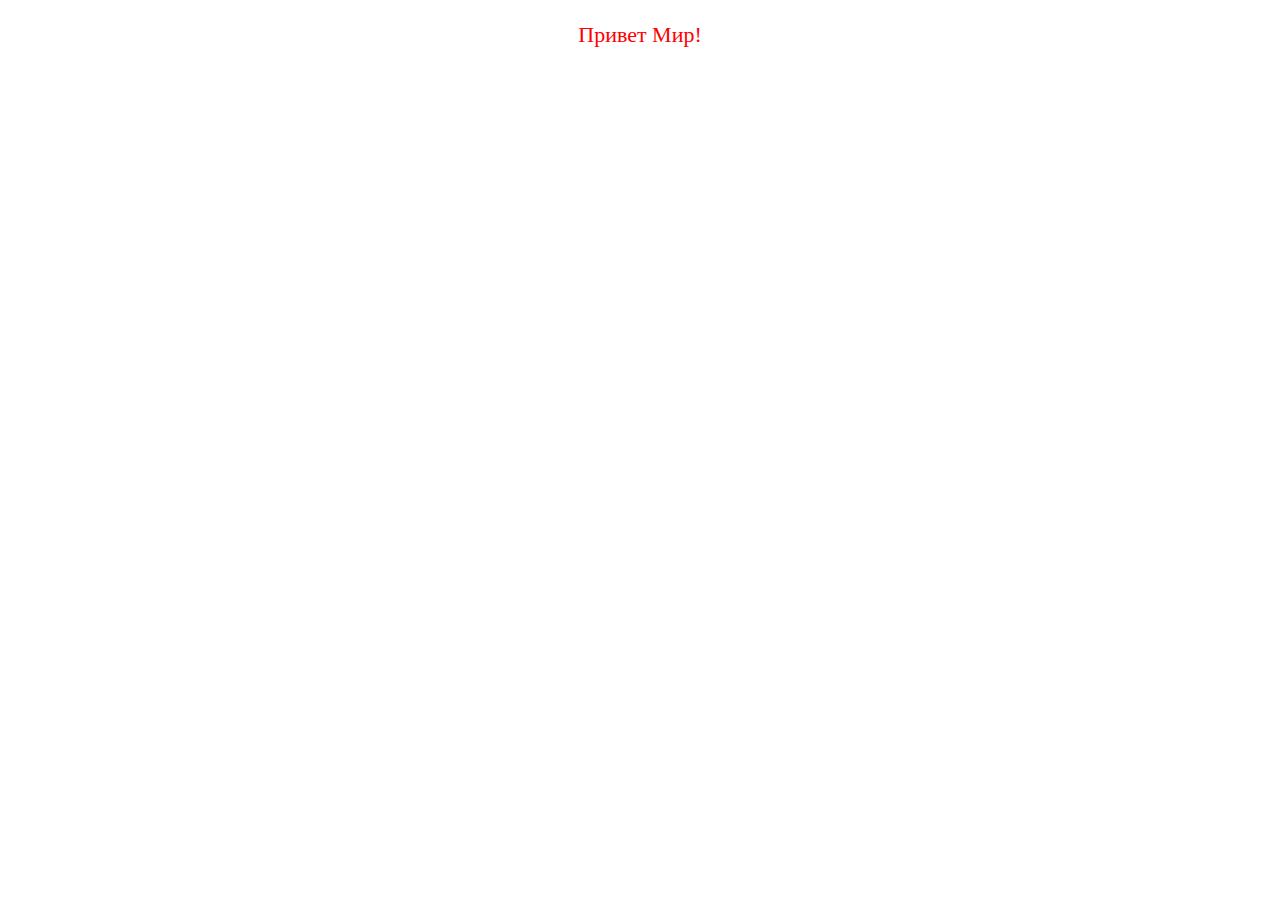
==== index.html @ cecd155c "feat: add index.html and style.css files" ====
<!doctype html>
<html>
<head>
<meta charset="UTF-8">
<title>Документ без названия</title>
<link rel="stylesheet" type="text/css" href="style.css">
</head>

<body>
	<p class="world">Привет Мир!</p>
</body>
</html>
---- style.css ----
@charset "UTF-8";
/* CSS Document */

.world {
	font-size: 22px;
	color: #FF0000;    
	text-align: center;
}
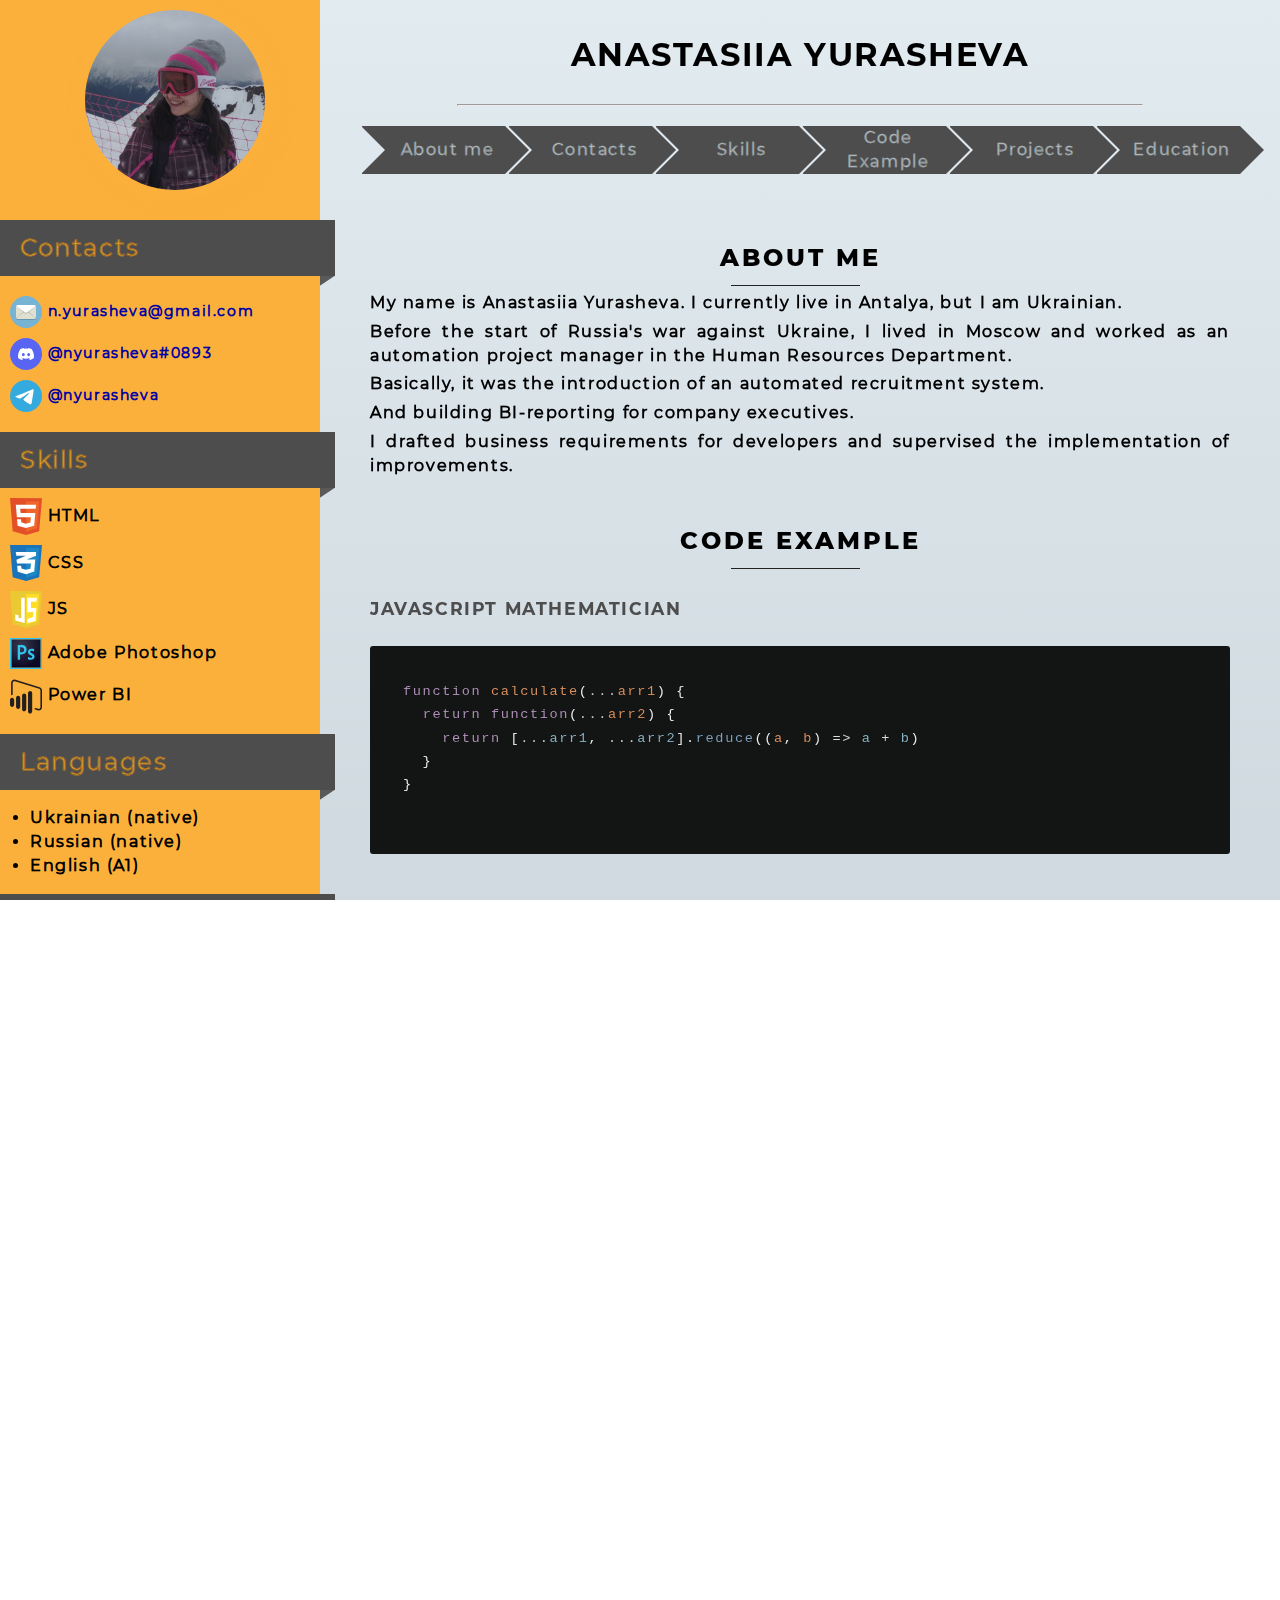
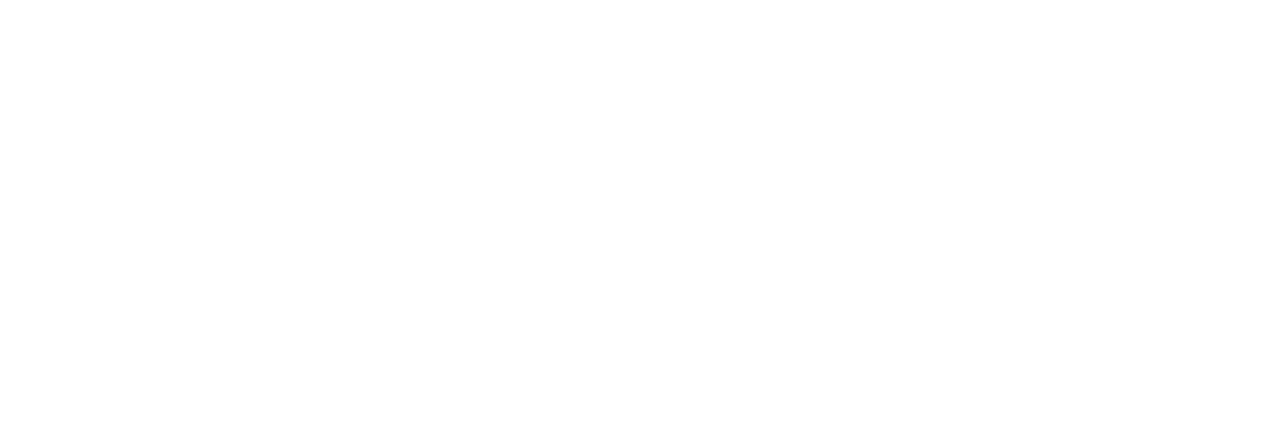
==== commit bef1b087: "fix: rsschool-cv-html" ====
--- a/index.html
+++ b/index.html
@@ -1,12 +1,259 @@
-<!doctype html>
-<html>
+<!DOCTYPE html>
+<html lang="en">
 <head>
-<meta charset="UTF-8">
-<title>Документ без названия</title>
-<link rel="stylesheet" type="text/css" href="style.css">
+  <meta charset="UTF-8">
+  <meta http-equiv="X-UA-Compatible" content="IE=edge">
+  <meta name="viewport" content="width=device-width, initial-scale=1.0">
+  <link rel="stylesheet" href="style.css">
+  <title>CV</title>
 </head>
-
-<body>
-	<p class="world">Привет Мир!</p>
+<body class="page">
+  <header class="header">
+    <section class="photo">
+      <div class="photo__wrapper">
+        <div class="left">
+          <div class="photo__ibox">
+            <img src="assets/img/photo.jpg" class="photo__img" alt="photo">
+          </div>
+        </div>
+        <div class="right">
+          <div class="photo__name">
+            <h1 class="photo__title">Anastasiia Yurasheva</h1>
+            <hr>
+          </div>
+          <div class="photo__menu">
+            <nav>
+              <ul class="header__list">
+                <li><a href="#info">About me</a></li>
+                <li><a href="#contacts">Contacts</a></li>
+                <li><a href="#skills">Skills</a></li>
+                <li><a href="#code">Code Example</a></li>
+                <li><a href="#projects">Projects</a></li>
+                <li><a href="#education">Education</a></li>
+              </ul>
+            </nav>
+          </div>
+        </div>
+      </div>
+    </section>
+  </header>
+  <main class="main">
+    <div class="left">
+      <section class="contacts">
+        <h2 id="contacts" class="contacts__title left__title">
+          Contacts
+        </h2>
+        <div class="contacts__link">
+          <ul class="contacts__list">
+            <li>
+              <a class="contacts__mail"  href="mailto:n.yurasheva@gmail.com" target="_blank">
+                <img class="contacts__icon" src="assets/icons/mail.svg" alt="mail"> 
+                n.yurasheva@gmail.com
+              </a>
+            </li>
+            <li>
+              <a class="contacts__discord" href="https://discordapp.com/users/1009515696830545964" target="_blank" rel="noopener noreferrer">
+                <img class="contacts__icon" src="assets/icons/discord.svg" alt="discord"> 
+                @nyurasheva#0893
+              </a>
+            <li>
+              <a class="contacts__telegram" href="https://t.me/nyurasheva" target="_blank">
+                <img class="contacts__icon" src="assets/icons/telegram.svg" alt="telegram"> 
+                @nyurasheva
+              </a>
+            </li>
+        </ul>
+        </div>
+      </section>
+      <section class="skills">
+        <h2 id="skills" class="left__title">Skills</h2>
+        <ul class="skills__list">
+          <li><img class="skills__icon" src="assets/icons/html.svg" alt="html"> HTML</li>
+          <li><img class="skills__icon" src="assets/icons/css.svg" alt="css"> CSS</li>
+          <li><img class="skills__icon" src="assets/icons/js.svg" alt="js"> JS</li>
+          <li><img class="skills__icon" src="assets/icons/photoshop.svg" alt="photoshop"> Adobe Photoshop</li>
+          <li><img class="skills__icon" src="assets/icons/power-bi.svg" alt="power bi"> Power BI</li>
+        </ul>
+      </section>
+      <section class="languages">
+        <h2 class="left__title">Languages</h2>
+        <ul class="languages__list">         
+          <li>Ukrainian (native)</li>
+          <li>Russian (native)</li>
+          <li>English (A1)</li>
+        </ul>
+      </section>
+      <section class="education">
+        <h2 id="education" class="education__title left__title">Education</h2>
+        <div class="education__wrapper">
+          <div class="education__list">
+            <div class="timeline">
+              <div class="timeline__block">
+                <div class="timeline__content">
+                  <h2 class="timeline__title">Dnipropetrovsk National University</h2>
+                  <h3 class="timeline__speciality">
+                    <span class="timeline__p">Mathematics</span>
+                  </h3>
+                  <p class="timeline__descr">Bachelor of Mathematics and Fundamentals of Informatics.</p>
+                </div>
+                <div class="timeline__img">
+                  <div class="timeline__wrapp-img">
+                    <img class="timeline__svg" src="assets/icons/mortarboard.svg" alt="icon"> 
+                  </div>
+                </div>
+                <span class="timeline__date">2003 <span class="tim">-</span> 2007</span>
+              </div>
+              <div class="timeline__block">
+                <div class="timeline__content">
+                  <h2 class="timeline__title">Classical Private University</h2>
+                  <h3 class="timeline__speciality">
+                    <span class="timeline__p">Computer science</span>
+                  </h3>
+                  <p class="timeline__descr">Bachelor of computer science, technician-programmer.</p>
+                </div>
+                <div class="timeline__img">
+                  <div class="timeline__wrapp-img">
+                    <img class="timeline__svg" src="assets/icons/mortarboard.svg" alt="icon"> 
+                  </div>
+                </div>
+                <span class="timeline__date">2003 <span class="tim">-</span> 2008</span>
+              </div>
+              <div class="timeline__block">
+                <div class="timeline__content">
+                  <h2 class="timeline__title">Dnipropetrovsk National University</h2>
+                  <h3 class="timeline__speciality">
+                    <span class="timeline__p">Mathematics</span>
+                  </h3>
+                  <p class="timeline__descr">Mathematician, teacher of mathematics.</p>
+                </div>
+                <div class="timeline__img">
+                  <div class="timeline__wrapp-img">
+                    <img class="timeline__svg" src="assets/icons/mortarboard.svg" alt="icon"> 
+                  </div>
+                </div>
+                <span class="timeline__date">2007 <span class="tim">-</span> 2008</span>
+              </div>
+              <div class="timeline__block">
+                <div class="timeline__content">
+                  <h2 class="timeline__title">Classical Private University</h2>
+                  <h3 class="timeline__speciality">
+                    <span class="timeline__p">Automated Systems Software</span>
+                  </h3>
+                  <p class="timeline__descr">Master's degree in automated systems software, software engineer.</p>
+                </div>
+                <div class="timeline__img">
+                  <div class="timeline__wrapp-img">
+                    <img class="timeline__svg" src="assets/icons/mortarboard.svg" alt="icon"> 
+                  </div>
+                </div>
+                <span class="timeline__date">2008 <span class="tim">-</span> 2009</span>
+              </div>
+              <div class="timeline__block">
+                <div class="timeline__content">
+                  <h2 class="timeline__title">Higher School of Economics</h2>
+                  <h3 class="timeline__speciality">
+                    <span class="timeline__p">Business Informatics</span>
+                  </h3>
+                  <p class="timeline__descr">Retraining program</p>
+                </div>
+                <div class="timeline__img">
+                  <div class="timeline__wrapp-img">
+                    <img class="timeline__svg" src="assets/icons/mortarboard.svg" alt="icon"> 
+                  </div>
+                </div>
+                <span class="timeline__date">2014 <span class="tim">-</span> 2015</span>
+              </div>
+            </div>
+          </div>
+        </div>
+      </section>
+    </div>
+    <div class="right">
+      <section class="info card">
+        <div>
+          <h2 id="info" class="right__title">About me</h2>
+          <div class="info__txt">        
+            <p>My name is Anastasiia Yurasheva. I currently live in Antalya, but I am Ukrainian.</p>
+            <p>Before the start of Russia's war against Ukraine, I lived in Moscow and worked as an automation project manager in the Human Resources Department.</p>
+            <p>Basically, it was the introduction of an automated recruitment system.</p>
+            <p>And building BI-reporting for company executives.</p>
+            <p>I drafted business requirements for developers and supervised the implementation of improvements.</p>
+          </div>
+        </div>
+      </section>
+      <section class="card code">
+        <h2 id="code" class="right__title">Code Example</h2>
+        <div class="code__title">
+          <a href="https://www.codewars.com/kata/55c211cce1ef691d9b000061" target="_blank">Javascript Mathematician</a>
+        </div>
+        <pre class="code__wrapper" tabindex="0">
+          <code class="code_js">
+  <span class="cm-keyword">function</span> <span class="cm-def">calculate</span>(<span class="cm-meta">...</span><span class="cm-def">arr1</span>) {
+    <span class="cm-keyword">return</span> <span class="cm-keyword">function</span>(<span class="cm-meta">...</span><span class="cm-def">arr2</span>) {
+      <span class="cm-keyword">return</span> [<span class="cm-meta">...</span><span class="cm-variable-2">arr1</span>, <span class="cm-meta">...</span><span class="cm-variable-2">arr2</span>].<span class="cm-property">reduce</span>((<span class="cm-def">a</span>, <span class="cm-def">b</span>) <span class="cm-operator">=&gt;</span> <span class="cm-variable-2">a</span> <span class="cm-operator">+</span> <span class="cm-variable-2">b</span>)
+    }
+  }
+          </code>
+        </pre>
+        <div class="code__title">
+          <a href="https://www.codewars.com/kata/55bcf04de45497c54a0000d0" target="_blank">Defining getters and setters on an existing class</a>
+        </div>
+        <pre class="code__wrapper" tabindex="0">
+          <code class="code_js">
+  <span class="cm-variable">Object</span>.<span class="cm-property">defineProperty</span>(<span class="cm-variable">Person</span>.<span class="cm-property">prototype</span>, <span class="cm-string">'name'</span>, {
+    <span class="cm-property">get</span>() {
+      <span class="cm-keyword">return</span> <span class="cm-keyword">this</span>.<span class="cm-property">firstName</span> <span class="cm-operator">+</span> <span class="cm-string">' '</span> <span class="cm-operator">+</span> <span class="cm-keyword">this</span>.<span class="cm-property">lastName</span>;
+    },
+    <span class="cm-property">set</span>(<span class="cm-def">name</span>) {
+      [<span class="cm-keyword">this</span>.<span class="cm-property">firstName</span>, <span class="cm-keyword">this</span>.<span class="cm-property">lastName</span>] <span class="cm-operator">=</span> <span class="cm-variable-2">name</span>.<span class="cm-property">split</span>(<span class="cm-string">' '</span>);
+    }
+  });
+          </code>
+        </pre>
+      </section>
+      <section class="card projects">
+        <h2 id="projects" class="right__title">Projects</h2>
+        <div class="projects__content">
+          <a href="https://rolling-scopes-school.github.io/nyurasheva-JSFE2022Q3/online-zoo/pages/main/" target="_blank" class="projects__link">
+            <h3 class="projects__label">Online Zoo</h3>
+            <aside class="projects__img">
+              <img src="assets/img/oz.png" alt="zoo">
+            </aside>
+          </a>
+          <a href="https://rolling-scopes-school.github.io/nyurasheva-JSFE2022Q3/fifteen/" target="_blank" class="projects__link">
+            <h3 class="projects__label">Fifteen</h3>
+            <aside class="projects__img">
+              <img src="assets/img/fif.png" alt="fifteen">
+            </aside>
+          </a>
+          <a href="https://rolling-scopes-school.github.io/nyurasheva-JSFE2022Q3/songbird/" target="_blank" class="projects__link">
+            <h3 class="projects__label">Song bird</h3>
+            <aside class="projects__img">
+              <img src="assets/img/sb.png" alt="song bird">
+            </aside>
+          </a>
+          <a href="https://rolling-scopes-school.github.io/nyurasheva-JSFEPRESCHOOL2022Q4/rsschool-cv" target="_blank" class="projects__link">
+            <h3 class="projects__label">CV</h3>
+            <aside class="projects__img">
+              <img src="assets/img/cv.png" alt="cv">
+            </aside>
+          </a>
+        </div>
+      </section>
+    </div>
+  </main>
+  <footer class="footer">
+    <a class="card footer__link" href="https://rs.school/js/" target="_blank">
+      <img class="footer__icon" src="assets/icons/rs.svg" alt="rs-school">
+    </a>
+    <a class="card footer__link" href="https://github.com/nyurasheva" target="_blank">
+      <img class="footer__icon" src="assets/icons/github.svg" alt="github"> 
+    </a>
+    <div class="card footer__link footer__year">
+      <div>2022<b>®</b>
+</div>
+      <aside>all rights reserved</aside>
+    </div>
+  </footer>
 </body>
-</html>
+</html>--- a/style.css
+++ b/style.css
@@ -1,8 +1,982 @@
-@charset "UTF-8";
-/* CSS Document */
-
-.world {
-	font-size: 22px;
-	color: #FF0000;    
-	text-align: center;
-}+*, :after, :before{
+  box-sizing: border-box;
+} 
+
+@font-face{
+  font-family:Montserrat-Regular;
+  src:url(assets/fonts/Montserrat-Regular.ttf);
+} 
+
+@font-face{
+  font-family:Montserrat-Bold;
+  src:url(assets/fonts/Montserrat-Bold.ttf);
+} 
+
+@font-face{
+  font-family:Montserrat-ExtraBold;
+  src:url(assets/fonts/Montserrat-ExtraBold.ttf);
+}
+
+html {
+  width: 100%;
+  max-width: 100%;
+  overflow-x: hidden;
+  font-size: 10px;
+}  
+
+@media(max-width:879px){
+  html {
+    font-size:8px
+  }  
+}
+
+body {
+  margin: 0px;
+  padding: 0px;
+  overflow-x: hidden;
+}
+
+a {
+  cursor: pointer;
+  text-decoration: none;
+}
+
+img {
+  vertical-align: middle;
+  border-style: none;
+}
+
+h1 {
+  text-transform: uppercase;
+  font-size: 2em;
+  font-weight: bold;
+  text-align: center;
+}
+
+h1,
+h2 {
+  margin: 0;
+}
+
+p {
+  margin: 0.3em 0;
+}
+
+.card {
+  box-sizing: border-box;
+  padding: 20px 50px;
+}
+
+.page {
+  display: flex;
+  flex-direction: column;
+  margin: 0;
+  width: 100vw;
+  min-height: 100vh;
+  height: 100vh;
+  font-family: Montserrat-Regular, Roboto, Helvetica, Arial, sans-serif;
+  background: -webkit-linear-gradient(to top, #cfd9df 0%, #e2ebf0 100%);
+  background: -moz-linear-gradient(to top, #cfd9df 0%, #e2ebf0 100%);
+  background: linear-gradient(to top, #cfd9df 0%, #e2ebf0 100%);
+  font-size: 1.6rem;
+  overflow-x: hidden;
+  color: black;
+  letter-spacing: 0.1em;
+  -webkit-text-stroke: 0.1px #00000070;
+  font-weight: bold;
+  line-height: 1.5;
+} 
+
+.left {
+  background-color: #fbb03b;
+  width: 25%;
+  height: 100%;
+  float: left;
+}
+
+.right {
+  width: 75%;
+  position: relative;
+}
+
+/*header*/
+.photo__wrapper {
+  display: flex;
+  width: 100%;
+  justify-content: space-between;
+  align-items: center;
+}
+
+.photo__ibox {
+  margin-right: 20px;
+  border: 10px solid #fff;
+  box-shadow: 2px 5px 10px rgba(0, 0, 0, 0.5);
+  animation: photo 3s infinite alternate;
+  overflow: hidden;
+  border-radius: 50%;
+  margin-bottom: 20px;
+  margin-left: 75px;
+  border: 10px solid #fbb03b;
+  box-shadow: 6px 7px 9px 5px #fbb03b73;
+  height: 200px;
+  width: 200px;
+}
+
+.photo__img {
+  max-width: 200px;
+}
+
+hr {
+  width: calc(100% / 1.4);
+}
+
+@keyframes photo {
+  0% {
+    border-radius: 30% 70% 70% 30% / 30% 30% 70% 70% 
+  }
+  40% {
+    border-radius:  45% 55% 55% 45% / 45% 45% 55% 55%;
+  }
+  60% {
+    border-radius:  55% 45% 45% 55% / 55% 55% 45% 45%;
+  }
+  100% {
+    border-radius:  70% 30% 30% 70% / 70% 70% 30% 30%;
+  }
+}
+
+.photo__title {
+  margin-bottom: 25px;
+  font-family: 'Montserrat-Bold';
+}
+
+.header__list {
+  width: 96%;
+  display: flex;
+  margin-top: 20px;
+}
+
+.header__list li {
+  background-color: #4d4d4d;
+  margin: 0 2px;
+  position: relative;
+  color: #dfe8ee;
+  height: 48px;
+  display: table;
+  width: calc(100% / 6);
+  min-width: 105px;
+}
+
+.header__list li a {
+  text-align: center;
+  display: table-cell;
+  vertical-align: middle;
+  padding-left: 28px;
+  color: #dfe8ee;
+  width: 100%;
+}
+
+.header__list li:hover a {
+  color: #fbb03b;
+  font-family: 'Montserrat-Bold';
+}
+
+.header__list li::before {
+  content: '';
+  position: absolute;
+  border: 24px solid transparent;
+  border-color: transparent;
+  border-right-color: #4d4d4d;
+  z-index: 1;
+}
+
+.header__list li::after {
+  content: '';
+  position: absolute;
+  border: 24px solid transparent;
+  border-color: transparent;
+  border-right-color: #dfe8ee;
+  top: 0px;
+  right: calc(100% - 47px );
+  transform: rotate(180deg);
+}
+
+.header__list li:before {
+  top: 0px;
+  left: 100%;
+  border-color: transparent;
+  border-left-color: #4d4d4d;
+}
+
+@media (max-width: 1200px) {
+  .left {
+    min-height: 275px;
+  }
+
+  .photo__menu {
+    margin-top: 20px;
+    left: 0;
+    text-align: center;
+    position: absolute;
+  }
+
+  .photo__ibox {
+    margin-left: 110px;
+  }
+
+}
+
+@media (max-width: 1080px) {
+  .photo__menu {
+    margin-left: -25px;
+  }
+}
+
+@media (max-width: 980px) {
+  .photo__menu {
+    margin-left: -22%;
+  }
+
+  .header__list li {
+    width: calc(100vw / 6 - 30px);
+    min-width: calc(100vw / 6 - 30px);
+  }
+
+  .header__list li:nth-child(1)::after{
+    border-right-color: #fbb03c;
+  }
+}
+
+@media (max-width: 800px) {
+  .photo__name {
+    margin-left: 20%;
+  }
+
+  .photo__menu {
+    margin-left: -30%;
+  }
+
+  .header__list li:nth-child(2)::after{
+    border-right-color: #fbb03c;
+  }
+}
+
+@media (max-width: 700px) {
+  .photo__ibox {
+    margin-left: 50px;
+  }
+
+  .photo__menu {
+    margin-left: -35%;
+  }
+
+  .header__list li a {
+    font-size: 0.9em;
+  }
+}
+
+@media (max-width: 610px) {
+  .photo__name {
+    margin-left: 25%;
+  }
+
+  .header__list li a {
+    font-size: 0.8em;
+  }
+
+  .photo__menu {
+    margin-top: 0;
+    margin-left: -40%;
+  }
+}
+
+@media (max-width: 560px) {
+  .header .left {
+    background: none;
+  }
+
+  .header__list {
+    width: 100%;
+  }
+
+  .header__list li {
+    width: calc(100vw / 6 - 4px);
+  }
+
+  .photo__menu {
+    margin-left: -43%;
+  }
+
+  .header__list li::before, .header__list li::after {
+    content: none;
+  }
+
+  .header__list li a {
+    padding-left: 0;
+  }
+
+}
+
+@media (max-width: 475px) {
+  .photo__title {
+    font-size: 1.5em;
+  }
+  .photo__ibox {
+    margin-left: 25px;
+  }
+  .photo__menu {
+    margin-left: -45%;
+    margin-top: 10px;
+  }
+}
+
+@media (max-width: 415px) {
+  .photo__ibox {
+    margin-left: 10px;
+  }
+  .photo__menu {
+    margin-left: -47%;
+  }
+}
+
+@media (max-width: 380px) {
+  .photo__ibox {
+    margin-left: 75px;
+  }
+
+  .header__list li a {
+    font-size: 0.7em;
+  }
+
+  .photo__wrapper {
+    justify-content: center;
+    align-items: start;
+    flex-direction: column-reverse;
+  }
+
+  .photo__menu {
+    margin-top: 200px;
+    margin-left: -14%;
+  }
+}
+
+@media (max-width: 350px) {
+  .photo__ibox {
+    margin-left: 65px;
+  }
+
+  .photo__menu {
+    margin-left: -16%;
+  }
+}
+
+@media (max-width: 320px) {
+  .photo__ibox {
+    margin-left: 50px;
+  }
+
+  .photo__menu {
+    margin-left: -20%;
+  }
+}
+
+
+/*main*/
+.main {
+  flex-grow: 1;
+  display: flex;
+}
+
+@media (max-width: 560px) {
+  .main {
+    flex-grow: 1;
+    display: flex;
+    flex-direction: column;
+  }
+
+  .main .left, .main .right {
+    width: 100%;
+  }
+}
+
+.contacts__icon, .skills__icon {
+  width: 32px;
+}
+
+.left__title {
+  background-color: #4d4d4d;
+  padding: 10px;
+  color: #fbb03b;
+  text-align: left;
+  padding-left: 20px;
+  margin-right: -15px;
+  position: relative;
+}
+
+.left__title::after {
+  content: '';
+  position: absolute;
+  width: 21px;
+  height: 18px;
+  background-color: #5a5959;
+  right: 3px;
+  top: 43px;
+  transform: rotate(56deg);
+  z-index: -1;
+}
+
+@media (max-width: 879px) {
+  .left__title::after {
+    right: 3px;
+    top: 36px;
+  }
+}
+
+.contacts__link {
+  font-size: 1.4rem;
+  margin: 20px 10px;
+}
+
+.contacts__list, .skills__list {
+  margin: 0;
+  padding: 0;
+}
+
+.contacts__list li, .skills__list li {
+  list-style-type: none;
+  margin-top: 10px;
+}
+
+.skills, .languages {
+  margin-top: 20px;
+}
+
+.skills__list {  
+  margin-left: 10px;
+}
+
+.languages__list li:hover, .skills__list li:hover {
+  transition: all 0.15s;
+  letter-spacing: 3px;
+  cursor: pointer;
+}
+
+.skills__list li:hover .skills__icon, 
+.contacts__list li:hover .contacts__icon,
+.footer a:hover .footer__icon {
+  transform: translate3D(0, 0, 0) scale(1.1);
+}
+
+.languages__list {
+  padding-inline-start: 30px;
+}
+
+.info {
+  display: flex;
+}
+
+.info__txt {
+  text-align: justify;
+}
+
+.code__title {
+  padding: 25px 0 0px;
+  font-size: 1.2em;
+  position: relative;
+  overflow: hidden;
+}
+
+.code__title a, .projects__label {
+  color: #4d4d4d;
+  font-family: 'Montserrat-Bold';
+  text-transform: uppercase;
+  font-size: 0.9em;
+}
+
+.code__wrapper {
+  color: #f1f3f5;
+  background-color: #131414;
+  overflow-x: auto;
+  font-weight: 400;
+  font-size: 0.85em;
+  line-height: 1.7;
+  margin-top: 1.7em;
+  margin-bottom: 1.7em;
+  border-radius: 0.3rem;
+  padding: 0.85em 1em;
+}
+
+.cm-keyword {
+  color: #b294bb;
+}
+
+.cm-def {
+  color: #de935f;
+}
+
+.cm-meta {
+  color: #cccccc;
+}
+
+.cm-variable-2 {
+  color: #89b6c5;
+}
+
+.cm-property {
+  color: #81a2be;
+}
+
+.cm-operator {
+  color: #ddd;
+}
+
+.cm-string {
+  color: #b5bd68;
+}
+
+.code_js {
+  font-family: CamingoCode-Regular,monospace;
+}
+
+.education {
+  display: block;
+  background-size: cover;
+  background-attachment: fixed;
+}
+
+.education__wrapper {
+  width: inherit;
+  padding-left: 2%;
+  padding-right: 2%;
+  padding-bottom: 10px;
+}
+
+.right__title {
+  text-align: center;
+  letter-spacing: 1px;
+  text-transform: uppercase;
+  font-size: 24px;
+  font-family: 'Montserrat-ExtraBold';
+  position: relative;
+  letter-spacing: 3px;
+  padding-bottom: 10px;
+}
+
+.right__title::after {
+  content: '';
+  height: 1px;
+  position: absolute;
+  background-color: #222;
+  width: 15%;
+  bottom: 0;
+  left: 0;
+  right: 1%;
+  margin: 0 auto;
+}
+
+.timeline {
+  position: relative;
+  padding: 2em 0 0 0;
+  width: 100%;
+  margin: 0 auto;
+}
+
+.timeline::before {
+  content: '';
+  position: absolute;
+  top: 0;
+  left: calc(20% - 1px);
+  height: 100%;
+  width: 2px;
+  background: #4d4d4d;
+}
+
+.timeline__block:first-child {
+  margin-top: 0;
+}
+
+.timeline__block {
+  position: relative;
+  transition: all 0.3s ease;
+  margin: 1em 0;
+}
+
+.timeline__content {
+  float: right;
+  position: relative;
+  background: #4d4d4d;
+  border-radius: 3px;
+  margin-left: 0;
+  padding: 0.5em;
+  width: 70%;
+  opacity: 0.9;
+}
+
+.timeline__content:hover {
+  opacity: 1;
+}
+.timeline__content:hover + .timeline__img {
+  background-color: #b86f02;
+}
+
+.timeline__content:before {
+  content: '';
+  position: absolute;
+  top: 24px;
+  right: 100%;
+  height: 0;
+  width: 0;
+  border: 8px solid transparent;
+  border-color: transparent;
+  border-right-color: #4d4d4d;
+}
+
+.timeline__title {
+  color: #fafafa;
+  display: inline-block;
+  text-transform: uppercase;
+  font-family: "Montserrat-Bold";
+  font-size: 0.9em;
+}
+
+.timeline__speciality {
+  margin: 10px 0 10px 0;
+  font-size: 0.9em;
+  font-family: "Montserrat-Bold";
+}
+
+.timeline__p {
+  color: #fbb03c;
+  display: inline;
+  font-size: 0.9em;
+  transition: all 0.3s ease;
+}
+
+.timeline__descr {
+  color: #fafafa;
+  font-size: 0.9em;
+  line-height: 1.2;
+}
+
+.timeline__img {
+  position: absolute;
+  width: 35px;
+  height: 35px;
+  left: 15%;
+  border-radius: 50%;
+  background: #222;
+  margin-top: 13px;
+}
+
+.timeline__wrapp-img {
+  display: block;
+  width: 24px;
+  height: 24px;
+  position: relative;
+  left: 50%;
+  top: 50%;
+  margin-left: -12px;
+  margin-top: -12px;
+  background-repeat: no-repeat;
+  background-size: 100%;
+}
+
+.timeline__date {
+  display: inline-block;
+  color: #4d4d4d;
+  text-transform: uppercase;
+  position: absolute;
+}
+
+.tim {
+  display: none;
+}
+
+.timeline__block .timeline__date {
+  margin-left: 1%;
+  font-size: 0.8em;
+  left: auto;
+  margin-top: 11px;
+  display: block;
+  width: 50px;
+}
+
+.timeline__block:after {
+  display: table;
+  clear: both;
+  content: '';
+}
+
+.projects__content {
+  padding-left: 0;
+  display: grid;
+  grid-template-columns: 1fr 1fr;
+  grid-column-gap: 30px;
+}
+
+.projects__img {
+  position: relative;
+  overflow: hidden;
+  border-radius: 3px;
+}
+
+.projects__img img {
+  width: 100%;
+  display: block;
+  transition: all 0.75s ease;
+}
+
+.projects__link:hover .projects__img img {
+  transform: scale(1.2, 1.2);
+  transform-origin: center center;
+}
+
+@media (max-width: 1050px) {
+  .timeline__block .timeline__date {
+    font-size: 0.7em;
+  }
+
+  .contacts__link {
+    font-size: 1.3rem;
+  }
+}
+
+@media (max-width: 1000px) {
+  .contacts__link {
+    font-size: 1.2rem;
+  }
+
+  .tim {
+    display: inline-block;
+  }
+  .timeline__block .timeline__date {
+    font-size: 0.7em;
+    position: absolute;
+    top: -20px;
+    bottom: 10px;
+    left: 41px;
+    font-family: 'Montserrat-ExtraBold';
+    width: 100%;
+  }
+
+  .timeline__img {
+    left: -1%;
+  }
+
+  .timeline::before {
+    left: 6%;
+  }
+  .timeline__content {
+    width: 84%;
+    margin-top: 5px;
+  }
+}
+
+@media (max-width: 950px) {
+  .contacts__icon {
+    width: 25px;
+  }
+  .contacts__link {
+    font-size: 1.15rem;
+  }
+}
+
+@media (max-width: 900px) {
+  .contacts__icon {
+    width: 22px;
+  }
+  .contacts__link {
+    font-size: 1.1rem;
+  }
+}
+
+@media (max-width: 780px) {
+  .timeline::before {
+    left: 8%;
+  }
+}
+
+@media (max-width: 725px) {
+  .contacts__icon {
+    width: 20px;
+  }
+  .contacts__link {
+    font-size: 1rem;
+  }
+}
+
+@media (max-width: 700px) {
+  .timeline__img {
+    display: none;
+  }
+
+  .timeline::before {
+    left: 1%;
+  }
+
+  .timeline__content {
+    width: 93%;
+  }
+
+  .timeline__block .timeline__date {
+    left: 13px;
+  }
+}
+
+@media (max-width: 675px) {
+  .contacts__link {
+    font-size: 0.9rem;
+  }
+  .contacts__link {
+    margin: 20px 2px;
+ }
+ .contacts__icon {
+    width: 16px;
+  }
+}
+
+@media (max-width: 630px) {
+  .timeline__title {
+    font-size: 0.75em;
+  }
+}
+
+@media (max-width: 560px) {
+  .contacts__icon {
+    width: 25px;
+  }
+  .contacts__link {
+    font-size: 1.3rem;
+  }
+
+  .timeline::before {
+    left: calc(12% - 1px);
+  }
+
+  .timeline__content {
+    width: 83%;
+    margin-top: 0;
+  }
+
+  .timeline__img {
+    left: 9%;
+    display: block;
+  }
+  .timeline__block .timeline__date {
+    font-size: 0.8em;
+    position: relative;
+    top: 16px;
+    bottom: 0;
+    left: 0;
+    right: 0;
+    width: 50px;
+  }
+
+  .tim {
+    display: none;
+  }
+
+}
+
+@media (max-width: 400px) {
+  .timeline__block .timeline__date {
+    font-size: 0.7em;
+  }
+
+  .timeline__content {
+    width: 80%;
+  }
+
+  .timeline__block .timeline__date {
+    left: -1%;
+  }
+}
+
+/*footer*/
+.footer {
+  width: 100%;
+  bottom: 0;
+  gap: 50px;
+  position: relative;
+  right: 0;
+  background-color: #4d4d4d;
+  padding: 20px 0;
+  flex-shrink: 0;
+  z-index: 2;
+  justify-content: space-around;
+}
+
+.footer,
+.footer .card {
+  align-items:center;
+  display:flex;
+} 
+
+.wraper-footer {
+  display: flex;
+  justify-content: space-around;
+  align-items: center;
+  padding: 10px;
+}
+
+.rsschool img {
+  max-width: 100px;
+  height: 50px;
+}
+
+.githab a img {
+  width: 45px;
+}
+
+.footer__icon {
+  display: block;
+  position: relative;
+  width: 50px;
+  z-index: 2;
+}
+
+.footer .card {
+  border-radius: 3px;
+  min-height: 70px;
+  overflow: hidden;
+  padding: 10px 20px;
+  text-align: center;
+}
+
+@media (max-width: 560px) {
+  .footer__icon {
+    width: 30px;
+  }
+
+  .footer .card {
+    min-height: 50px;
+  }
+}
+
+.footer__year {
+  flex-direction: column;
+}
+
+.footer__year div {
+  font-size: 1.8rem;
+}
+
+.footer__year b {
+  font-size: 1.2rem;
+  font-weight: 400;
+}
+
+.footer__year aside {
+  color: #756c6f;
+  font-size: .8rem;
+}
+
+.footer__link {
+  box-shadow: 0 -15px 15px rgb(255 255 255 / 5%), 
+        inset 0 -15px 15px rgb(255 255 255 / 5%), 
+        0 15px 15px rgb(0 0 0 / 30%), 
+        inset 0 5px 10px rgb(0 0 0 / 30%);
+  background: -webkit-linear-gradient(to top, #cfd9df 0%, #e2ebf0 100%);
+  background: -moz-linear-gradient(to top, #cfd9df 0%, #e2ebf0 100%);
+  background: linear-gradient(to top, #cfd9df 0%, #e2ebf0 100%);
+}
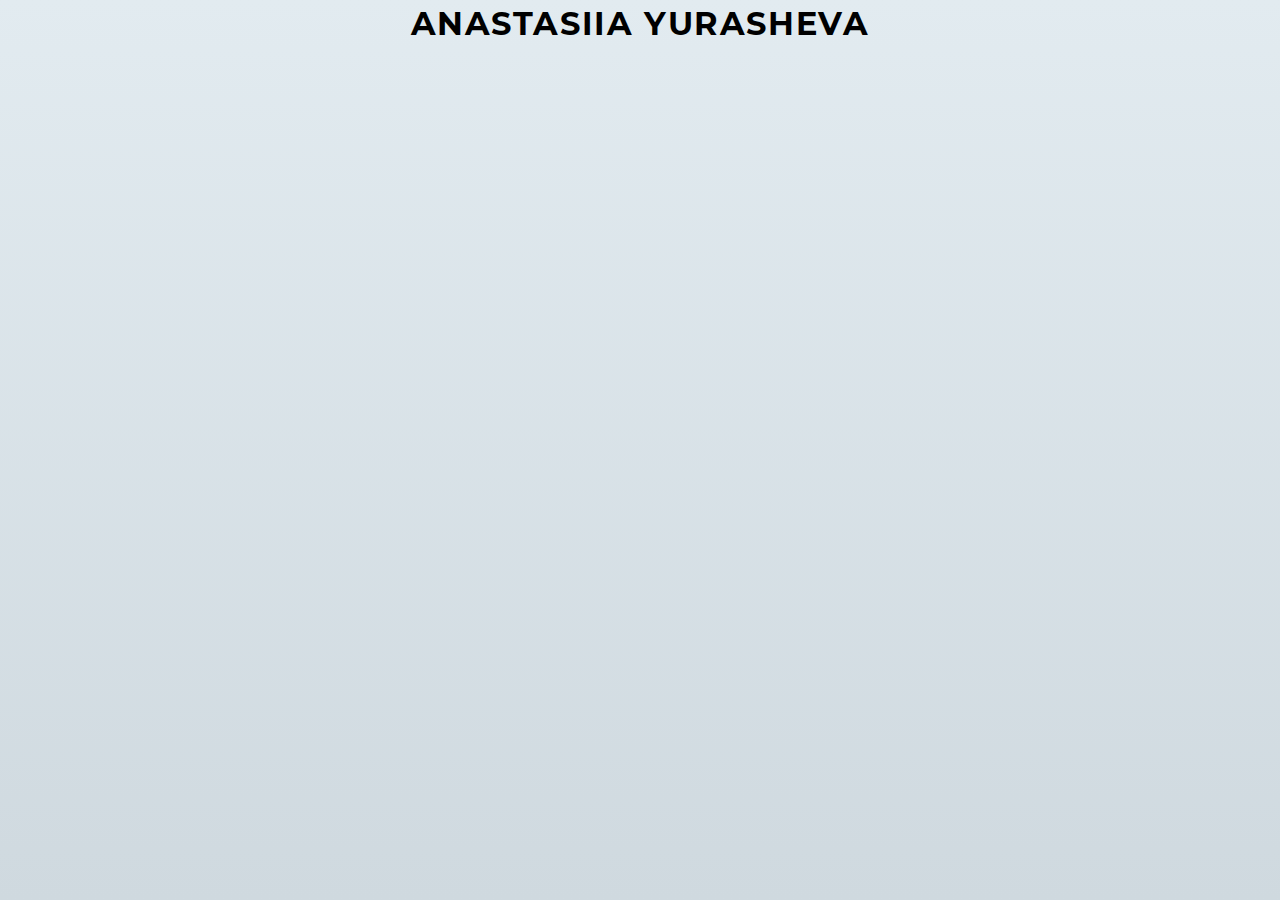
==== commit 71e9df12: "fix: rsschool-cv-html" ====
--- a/index.html
+++ b/index.html
@@ -8,252 +8,6 @@
   <title>CV</title>
 </head>
 <body class="page">
-  <header class="header">
-    <section class="photo">
-      <div class="photo__wrapper">
-        <div class="left">
-          <div class="photo__ibox">
-            <img src="assets/img/photo.jpg" class="photo__img" alt="photo">
-          </div>
-        </div>
-        <div class="right">
-          <div class="photo__name">
-            <h1 class="photo__title">Anastasiia Yurasheva</h1>
-            <hr>
-          </div>
-          <div class="photo__menu">
-            <nav>
-              <ul class="header__list">
-                <li><a href="#info">About me</a></li>
-                <li><a href="#contacts">Contacts</a></li>
-                <li><a href="#skills">Skills</a></li>
-                <li><a href="#code">Code Example</a></li>
-                <li><a href="#projects">Projects</a></li>
-                <li><a href="#education">Education</a></li>
-              </ul>
-            </nav>
-          </div>
-        </div>
-      </div>
-    </section>
-  </header>
-  <main class="main">
-    <div class="left">
-      <section class="contacts">
-        <h2 id="contacts" class="contacts__title left__title">
-          Contacts
-        </h2>
-        <div class="contacts__link">
-          <ul class="contacts__list">
-            <li>
-              <a class="contacts__mail"  href="mailto:n.yurasheva@gmail.com" target="_blank">
-                <img class="contacts__icon" src="assets/icons/mail.svg" alt="mail"> 
-                n.yurasheva@gmail.com
-              </a>
-            </li>
-            <li>
-              <a class="contacts__discord" href="https://discordapp.com/users/1009515696830545964" target="_blank" rel="noopener noreferrer">
-                <img class="contacts__icon" src="assets/icons/discord.svg" alt="discord"> 
-                @nyurasheva#0893
-              </a>
-            <li>
-              <a class="contacts__telegram" href="https://t.me/nyurasheva" target="_blank">
-                <img class="contacts__icon" src="assets/icons/telegram.svg" alt="telegram"> 
-                @nyurasheva
-              </a>
-            </li>
-        </ul>
-        </div>
-      </section>
-      <section class="skills">
-        <h2 id="skills" class="left__title">Skills</h2>
-        <ul class="skills__list">
-          <li><img class="skills__icon" src="assets/icons/html.svg" alt="html"> HTML</li>
-          <li><img class="skills__icon" src="assets/icons/css.svg" alt="css"> CSS</li>
-          <li><img class="skills__icon" src="assets/icons/js.svg" alt="js"> JS</li>
-          <li><img class="skills__icon" src="assets/icons/photoshop.svg" alt="photoshop"> Adobe Photoshop</li>
-          <li><img class="skills__icon" src="assets/icons/power-bi.svg" alt="power bi"> Power BI</li>
-        </ul>
-      </section>
-      <section class="languages">
-        <h2 class="left__title">Languages</h2>
-        <ul class="languages__list">         
-          <li>Ukrainian (native)</li>
-          <li>Russian (native)</li>
-          <li>English (A1)</li>
-        </ul>
-      </section>
-      <section class="education">
-        <h2 id="education" class="education__title left__title">Education</h2>
-        <div class="education__wrapper">
-          <div class="education__list">
-            <div class="timeline">
-              <div class="timeline__block">
-                <div class="timeline__content">
-                  <h2 class="timeline__title">Dnipropetrovsk National University</h2>
-                  <h3 class="timeline__speciality">
-                    <span class="timeline__p">Mathematics</span>
-                  </h3>
-                  <p class="timeline__descr">Bachelor of Mathematics and Fundamentals of Informatics.</p>
-                </div>
-                <div class="timeline__img">
-                  <div class="timeline__wrapp-img">
-                    <img class="timeline__svg" src="assets/icons/mortarboard.svg" alt="icon"> 
-                  </div>
-                </div>
-                <span class="timeline__date">2003 <span class="tim">-</span> 2007</span>
-              </div>
-              <div class="timeline__block">
-                <div class="timeline__content">
-                  <h2 class="timeline__title">Classical Private University</h2>
-                  <h3 class="timeline__speciality">
-                    <span class="timeline__p">Computer science</span>
-                  </h3>
-                  <p class="timeline__descr">Bachelor of computer science, technician-programmer.</p>
-                </div>
-                <div class="timeline__img">
-                  <div class="timeline__wrapp-img">
-                    <img class="timeline__svg" src="assets/icons/mortarboard.svg" alt="icon"> 
-                  </div>
-                </div>
-                <span class="timeline__date">2003 <span class="tim">-</span> 2008</span>
-              </div>
-              <div class="timeline__block">
-                <div class="timeline__content">
-                  <h2 class="timeline__title">Dnipropetrovsk National University</h2>
-                  <h3 class="timeline__speciality">
-                    <span class="timeline__p">Mathematics</span>
-                  </h3>
-                  <p class="timeline__descr">Mathematician, teacher of mathematics.</p>
-                </div>
-                <div class="timeline__img">
-                  <div class="timeline__wrapp-img">
-                    <img class="timeline__svg" src="assets/icons/mortarboard.svg" alt="icon"> 
-                  </div>
-                </div>
-                <span class="timeline__date">2007 <span class="tim">-</span> 2008</span>
-              </div>
-              <div class="timeline__block">
-                <div class="timeline__content">
-                  <h2 class="timeline__title">Classical Private University</h2>
-                  <h3 class="timeline__speciality">
-                    <span class="timeline__p">Automated Systems Software</span>
-                  </h3>
-                  <p class="timeline__descr">Master's degree in automated systems software, software engineer.</p>
-                </div>
-                <div class="timeline__img">
-                  <div class="timeline__wrapp-img">
-                    <img class="timeline__svg" src="assets/icons/mortarboard.svg" alt="icon"> 
-                  </div>
-                </div>
-                <span class="timeline__date">2008 <span class="tim">-</span> 2009</span>
-              </div>
-              <div class="timeline__block">
-                <div class="timeline__content">
-                  <h2 class="timeline__title">Higher School of Economics</h2>
-                  <h3 class="timeline__speciality">
-                    <span class="timeline__p">Business Informatics</span>
-                  </h3>
-                  <p class="timeline__descr">Retraining program</p>
-                </div>
-                <div class="timeline__img">
-                  <div class="timeline__wrapp-img">
-                    <img class="timeline__svg" src="assets/icons/mortarboard.svg" alt="icon"> 
-                  </div>
-                </div>
-                <span class="timeline__date">2014 <span class="tim">-</span> 2015</span>
-              </div>
-            </div>
-          </div>
-        </div>
-      </section>
-    </div>
-    <div class="right">
-      <section class="info card">
-        <div>
-          <h2 id="info" class="right__title">About me</h2>
-          <div class="info__txt">        
-            <p>My name is Anastasiia Yurasheva. I currently live in Antalya, but I am Ukrainian.</p>
-            <p>Before the start of Russia's war against Ukraine, I lived in Moscow and worked as an automation project manager in the Human Resources Department.</p>
-            <p>Basically, it was the introduction of an automated recruitment system.</p>
-            <p>And building BI-reporting for company executives.</p>
-            <p>I drafted business requirements for developers and supervised the implementation of improvements.</p>
-          </div>
-        </div>
-      </section>
-      <section class="card code">
-        <h2 id="code" class="right__title">Code Example</h2>
-        <div class="code__title">
-          <a href="https://www.codewars.com/kata/55c211cce1ef691d9b000061" target="_blank">Javascript Mathematician</a>
-        </div>
-        <pre class="code__wrapper" tabindex="0">
-          <code class="code_js">
-  <span class="cm-keyword">function</span> <span class="cm-def">calculate</span>(<span class="cm-meta">...</span><span class="cm-def">arr1</span>) {
-    <span class="cm-keyword">return</span> <span class="cm-keyword">function</span>(<span class="cm-meta">...</span><span class="cm-def">arr2</span>) {
-      <span class="cm-keyword">return</span> [<span class="cm-meta">...</span><span class="cm-variable-2">arr1</span>, <span class="cm-meta">...</span><span class="cm-variable-2">arr2</span>].<span class="cm-property">reduce</span>((<span class="cm-def">a</span>, <span class="cm-def">b</span>) <span class="cm-operator">=&gt;</span> <span class="cm-variable-2">a</span> <span class="cm-operator">+</span> <span class="cm-variable-2">b</span>)
-    }
-  }
-          </code>
-        </pre>
-        <div class="code__title">
-          <a href="https://www.codewars.com/kata/55bcf04de45497c54a0000d0" target="_blank">Defining getters and setters on an existing class</a>
-        </div>
-        <pre class="code__wrapper" tabindex="0">
-          <code class="code_js">
-  <span class="cm-variable">Object</span>.<span class="cm-property">defineProperty</span>(<span class="cm-variable">Person</span>.<span class="cm-property">prototype</span>, <span class="cm-string">'name'</span>, {
-    <span class="cm-property">get</span>() {
-      <span class="cm-keyword">return</span> <span class="cm-keyword">this</span>.<span class="cm-property">firstName</span> <span class="cm-operator">+</span> <span class="cm-string">' '</span> <span class="cm-operator">+</span> <span class="cm-keyword">this</span>.<span class="cm-property">lastName</span>;
-    },
-    <span class="cm-property">set</span>(<span class="cm-def">name</span>) {
-      [<span class="cm-keyword">this</span>.<span class="cm-property">firstName</span>, <span class="cm-keyword">this</span>.<span class="cm-property">lastName</span>] <span class="cm-operator">=</span> <span class="cm-variable-2">name</span>.<span class="cm-property">split</span>(<span class="cm-string">' '</span>);
-    }
-  });
-          </code>
-        </pre>
-      </section>
-      <section class="card projects">
-        <h2 id="projects" class="right__title">Projects</h2>
-        <div class="projects__content">
-          <a href="https://rolling-scopes-school.github.io/nyurasheva-JSFE2022Q3/online-zoo/pages/main/" target="_blank" class="projects__link">
-            <h3 class="projects__label">Online Zoo</h3>
-            <aside class="projects__img">
-              <img src="assets/img/oz.png" alt="zoo">
-            </aside>
-          </a>
-          <a href="https://rolling-scopes-school.github.io/nyurasheva-JSFE2022Q3/fifteen/" target="_blank" class="projects__link">
-            <h3 class="projects__label">Fifteen</h3>
-            <aside class="projects__img">
-              <img src="assets/img/fif.png" alt="fifteen">
-            </aside>
-          </a>
-          <a href="https://rolling-scopes-school.github.io/nyurasheva-JSFE2022Q3/songbird/" target="_blank" class="projects__link">
-            <h3 class="projects__label">Song bird</h3>
-            <aside class="projects__img">
-              <img src="assets/img/sb.png" alt="song bird">
-            </aside>
-          </a>
-          <a href="https://rolling-scopes-school.github.io/nyurasheva-JSFEPRESCHOOL2022Q4/rsschool-cv" target="_blank" class="projects__link">
-            <h3 class="projects__label">CV</h3>
-            <aside class="projects__img">
-              <img src="assets/img/cv.png" alt="cv">
-            </aside>
-          </a>
-        </div>
-      </section>
-    </div>
-  </main>
-  <footer class="footer">
-    <a class="card footer__link" href="https://rs.school/js/" target="_blank">
-      <img class="footer__icon" src="assets/icons/rs.svg" alt="rs-school">
-    </a>
-    <a class="card footer__link" href="https://github.com/nyurasheva" target="_blank">
-      <img class="footer__icon" src="assets/icons/github.svg" alt="github"> 
-    </a>
-    <div class="card footer__link footer__year">
-      <div>2022<b>®</b>
-</div>
-      <aside>all rights reserved</aside>
-    </div>
-  </footer>
+  <h1 class="photo__title">Anastasiia Yurasheva</h1>
 </body>
 </html>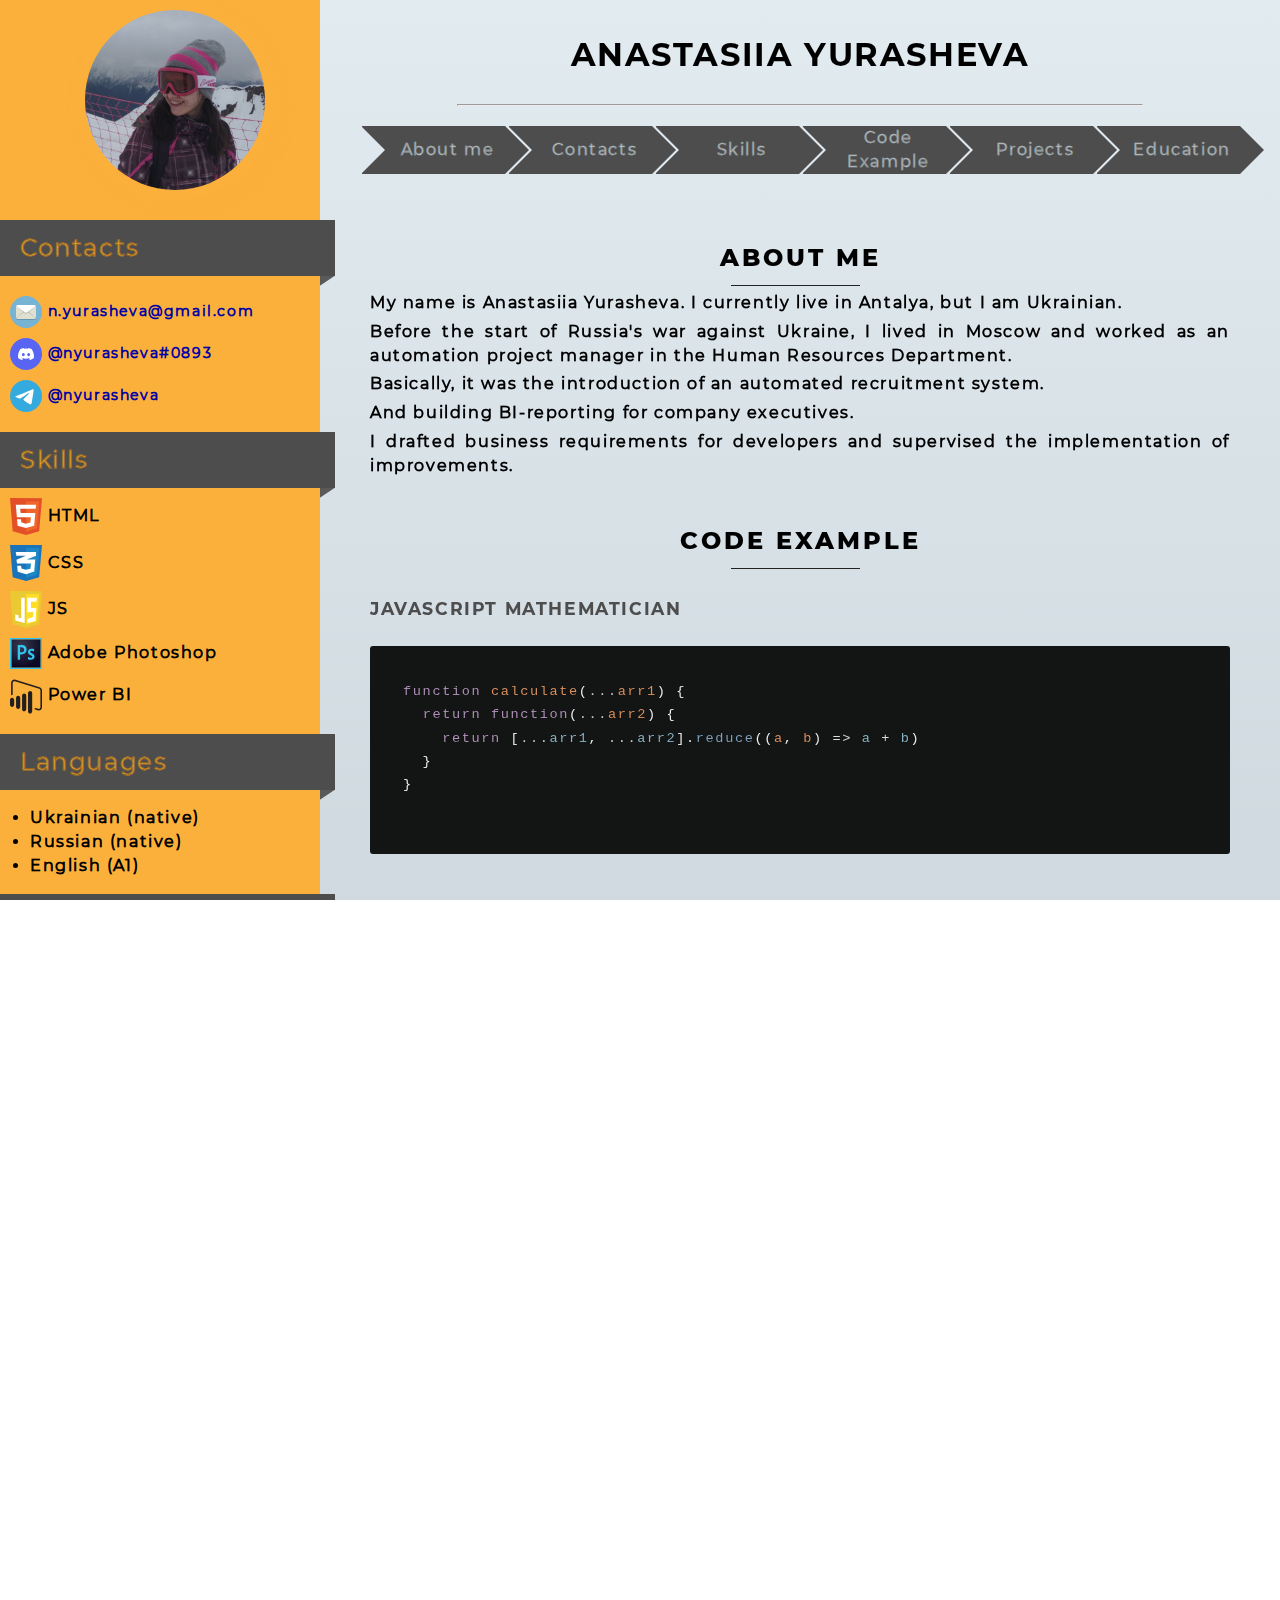
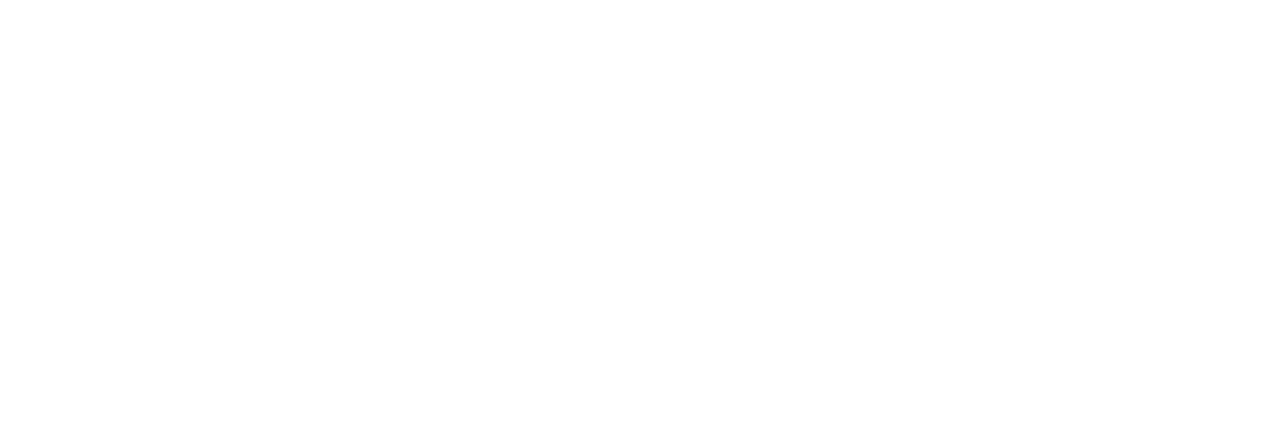
==== commit 6f47bd61: "fix: rsschool-cv-html" ====
--- a/index.html
+++ b/index.html
@@ -8,6 +8,252 @@
   <title>CV</title>
 </head>
 <body class="page">
-  <h1 class="photo__title">Anastasiia Yurasheva</h1>
+  <header class="header">
+    <section class="photo">
+      <div class="photo__wrapper">
+        <div class="left">
+          <div class="photo__ibox">
+            <img src="assets/img/photo.jpg" class="photo__img" alt="photo">
+          </div>
+        </div>
+        <div class="right">
+          <div class="photo__name">
+            <h1 class="photo__title">Anastasiia Yurasheva</h1>
+            <hr>
+          </div>
+          <div class="photo__menu">
+            <nav>
+              <ul class="header__list">
+                <li><a href="#info">About me</a></li>
+                <li><a href="#contacts">Contacts</a></li>
+                <li><a href="#skills">Skills</a></li>
+                <li><a href="#code">Code Example</a></li>
+                <li><a href="#projects">Projects</a></li>
+                <li><a href="#education">Education</a></li>
+              </ul>
+            </nav>
+          </div>
+        </div>
+      </div>
+    </section>
+  </header>
+  <main class="main">
+    <div class="left">
+      <section class="contacts">
+        <h2 id="contacts" class="contacts__title left__title">
+          Contacts
+        </h2>
+        <div class="contacts__link">
+          <ul class="contacts__list">
+            <li>
+              <a class="contacts__mail"  href="mailto:n.yurasheva@gmail.com" target="_blank">
+                <img class="contacts__icon" src="assets/icons/mail.svg" alt="mail"> 
+                n.yurasheva@gmail.com
+              </a>
+            </li>
+            <li>
+              <a class="contacts__discord" href="https://discordapp.com/users/1009515696830545964" target="_blank" rel="noopener noreferrer">
+                <img class="contacts__icon" src="assets/icons/discord.svg" alt="discord"> 
+                @nyurasheva#0893
+              </a>
+            <li>
+              <a class="contacts__telegram" href="https://t.me/nyurasheva" target="_blank">
+                <img class="contacts__icon" src="assets/icons/telegram.svg" alt="telegram"> 
+                @nyurasheva
+              </a>
+            </li>
+        </ul>
+        </div>
+      </section>
+      <section class="skills">
+        <h2 id="skills" class="left__title">Skills</h2>
+        <ul class="skills__list">
+          <li><img class="skills__icon" src="assets/icons/html.svg" alt="html"> HTML</li>
+          <li><img class="skills__icon" src="assets/icons/css.svg" alt="css"> CSS</li>
+          <li><img class="skills__icon" src="assets/icons/js.svg" alt="js"> JS</li>
+          <li><img class="skills__icon" src="assets/icons/photoshop.svg" alt="photoshop"> Adobe Photoshop</li>
+          <li><img class="skills__icon" src="assets/icons/power-bi.svg" alt="power bi"> Power BI</li>
+        </ul>
+      </section>
+      <section class="languages">
+        <h2 class="left__title">Languages</h2>
+        <ul class="languages__list">         
+          <li>Ukrainian (native)</li>
+          <li>Russian (native)</li>
+          <li>English (A1)</li>
+        </ul>
+      </section>
+      <section class="education">
+        <h2 id="education" class="education__title left__title">Education</h2>
+        <div class="education__wrapper">
+          <div class="education__list">
+            <div class="timeline">
+              <div class="timeline__block">
+                <div class="timeline__content">
+                  <h2 class="timeline__title">Dnipropetrovsk National University</h2>
+                  <h3 class="timeline__speciality">
+                    <span class="timeline__p">Mathematics</span>
+                  </h3>
+                  <p class="timeline__descr">Bachelor of Mathematics and Fundamentals of Informatics.</p>
+                </div>
+                <div class="timeline__img">
+                  <div class="timeline__wrapp-img">
+                    <img class="timeline__svg" src="assets/icons/mortarboard.svg" alt="icon"> 
+                  </div>
+                </div>
+                <span class="timeline__date">2003 <span class="tim">-</span> 2007</span>
+              </div>
+              <div class="timeline__block">
+                <div class="timeline__content">
+                  <h2 class="timeline__title">Classical Private University</h2>
+                  <h3 class="timeline__speciality">
+                    <span class="timeline__p">Computer science</span>
+                  </h3>
+                  <p class="timeline__descr">Bachelor of computer science, technician-programmer.</p>
+                </div>
+                <div class="timeline__img">
+                  <div class="timeline__wrapp-img">
+                    <img class="timeline__svg" src="assets/icons/mortarboard.svg" alt="icon"> 
+                  </div>
+                </div>
+                <span class="timeline__date">2003 <span class="tim">-</span> 2008</span>
+              </div>
+              <div class="timeline__block">
+                <div class="timeline__content">
+                  <h2 class="timeline__title">Dnipropetrovsk National University</h2>
+                  <h3 class="timeline__speciality">
+                    <span class="timeline__p">Mathematics</span>
+                  </h3>
+                  <p class="timeline__descr">Mathematician, teacher of mathematics.</p>
+                </div>
+                <div class="timeline__img">
+                  <div class="timeline__wrapp-img">
+                    <img class="timeline__svg" src="assets/icons/mortarboard.svg" alt="icon"> 
+                  </div>
+                </div>
+                <span class="timeline__date">2007 <span class="tim">-</span> 2008</span>
+              </div>
+              <div class="timeline__block">
+                <div class="timeline__content">
+                  <h2 class="timeline__title">Classical Private University</h2>
+                  <h3 class="timeline__speciality">
+                    <span class="timeline__p">Automated Systems Software</span>
+                  </h3>
+                  <p class="timeline__descr">Master's degree in automated systems software, software engineer.</p>
+                </div>
+                <div class="timeline__img">
+                  <div class="timeline__wrapp-img">
+                    <img class="timeline__svg" src="assets/icons/mortarboard.svg" alt="icon"> 
+                  </div>
+                </div>
+                <span class="timeline__date">2008 <span class="tim">-</span> 2009</span>
+              </div>
+              <div class="timeline__block">
+                <div class="timeline__content">
+                  <h2 class="timeline__title">Higher School of Economics</h2>
+                  <h3 class="timeline__speciality">
+                    <span class="timeline__p">Business Informatics</span>
+                  </h3>
+                  <p class="timeline__descr">Retraining program</p>
+                </div>
+                <div class="timeline__img">
+                  <div class="timeline__wrapp-img">
+                    <img class="timeline__svg" src="assets/icons/mortarboard.svg" alt="icon"> 
+                  </div>
+                </div>
+                <span class="timeline__date">2014 <span class="tim">-</span> 2015</span>
+              </div>
+            </div>
+          </div>
+        </div>
+      </section>
+    </div>
+    <div class="right">
+      <section class="info card">
+        <div>
+          <h2 id="info" class="right__title">About me</h2>
+          <div class="info__txt">        
+            <p>My name is Anastasiia Yurasheva. I currently live in Antalya, but I am Ukrainian.</p>
+            <p>Before the start of Russia's war against Ukraine, I lived in Moscow and worked as an automation project manager in the Human Resources Department.</p>
+            <p>Basically, it was the introduction of an automated recruitment system.</p>
+            <p>And building BI-reporting for company executives.</p>
+            <p>I drafted business requirements for developers and supervised the implementation of improvements.</p>
+          </div>
+        </div>
+      </section>
+      <section class="card code">
+        <h2 id="code" class="right__title">Code Example</h2>
+        <div class="code__title">
+          <a href="https://www.codewars.com/kata/55c211cce1ef691d9b000061" target="_blank">Javascript Mathematician</a>
+        </div>
+        <pre class="code__wrapper" tabindex="0">
+          <code class="code_js">
+  <span class="cm-keyword">function</span> <span class="cm-def">calculate</span>(<span class="cm-meta">...</span><span class="cm-def">arr1</span>) {
+    <span class="cm-keyword">return</span> <span class="cm-keyword">function</span>(<span class="cm-meta">...</span><span class="cm-def">arr2</span>) {
+      <span class="cm-keyword">return</span> [<span class="cm-meta">...</span><span class="cm-variable-2">arr1</span>, <span class="cm-meta">...</span><span class="cm-variable-2">arr2</span>].<span class="cm-property">reduce</span>((<span class="cm-def">a</span>, <span class="cm-def">b</span>) <span class="cm-operator">=&gt;</span> <span class="cm-variable-2">a</span> <span class="cm-operator">+</span> <span class="cm-variable-2">b</span>)
+    }
+  }
+          </code>
+        </pre>
+        <div class="code__title">
+          <a href="https://www.codewars.com/kata/55bcf04de45497c54a0000d0" target="_blank">Defining getters and setters on an existing class</a>
+        </div>
+        <pre class="code__wrapper" tabindex="0">
+          <code class="code_js">
+  <span class="cm-variable">Object</span>.<span class="cm-property">defineProperty</span>(<span class="cm-variable">Person</span>.<span class="cm-property">prototype</span>, <span class="cm-string">'name'</span>, {
+    <span class="cm-property">get</span>() {
+      <span class="cm-keyword">return</span> <span class="cm-keyword">this</span>.<span class="cm-property">firstName</span> <span class="cm-operator">+</span> <span class="cm-string">' '</span> <span class="cm-operator">+</span> <span class="cm-keyword">this</span>.<span class="cm-property">lastName</span>;
+    },
+    <span class="cm-property">set</span>(<span class="cm-def">name</span>) {
+      [<span class="cm-keyword">this</span>.<span class="cm-property">firstName</span>, <span class="cm-keyword">this</span>.<span class="cm-property">lastName</span>] <span class="cm-operator">=</span> <span class="cm-variable-2">name</span>.<span class="cm-property">split</span>(<span class="cm-string">' '</span>);
+    }
+  });
+          </code>
+        </pre>
+      </section>
+      <section class="card projects">
+        <h2 id="projects" class="right__title">Projects</h2>
+        <div class="projects__content">
+          <a href="https://rolling-scopes-school.github.io/nyurasheva-JSFE2022Q3/online-zoo/pages/main/" target="_blank" class="projects__link">
+            <h3 class="projects__label">Online Zoo</h3>
+            <aside class="projects__img">
+              <img src="assets/img/oz.png" alt="zoo">
+            </aside>
+          </a>
+          <a href="https://rolling-scopes-school.github.io/nyurasheva-JSFE2022Q3/fifteen/" target="_blank" class="projects__link">
+            <h3 class="projects__label">Fifteen</h3>
+            <aside class="projects__img">
+              <img src="assets/img/fif.png" alt="fifteen">
+            </aside>
+          </a>
+          <a href="https://rolling-scopes-school.github.io/nyurasheva-JSFE2022Q3/songbird/" target="_blank" class="projects__link">
+            <h3 class="projects__label">Song bird</h3>
+            <aside class="projects__img">
+              <img src="assets/img/sb.png" alt="song bird">
+            </aside>
+          </a>
+          <a href="https://rolling-scopes-school.github.io/nyurasheva-JSFEPRESCHOOL2022Q4/rsschool-cv" target="_blank" class="projects__link">
+            <h3 class="projects__label">CV</h3>
+            <aside class="projects__img">
+              <img src="assets/img/cv.png" alt="cv">
+            </aside>
+          </a>
+        </div>
+      </section>
+    </div>
+  </main>
+  <footer class="footer">
+    <a class="card footer__link" href="https://rs.school/js/" target="_blank">
+      <img class="footer__icon" src="assets/icons/rs.svg" alt="rs-school">
+    </a>
+    <a class="card footer__link" href="https://github.com/nyurasheva" target="_blank">
+      <img class="footer__icon" src="assets/icons/github.svg" alt="github"> 
+    </a>
+    <div class="card footer__link footer__year">
+      <div>2022<b>®</b>
+</div>
+      <aside>all rights reserved</aside>
+    </div>
+  </footer>
 </body>
 </html>